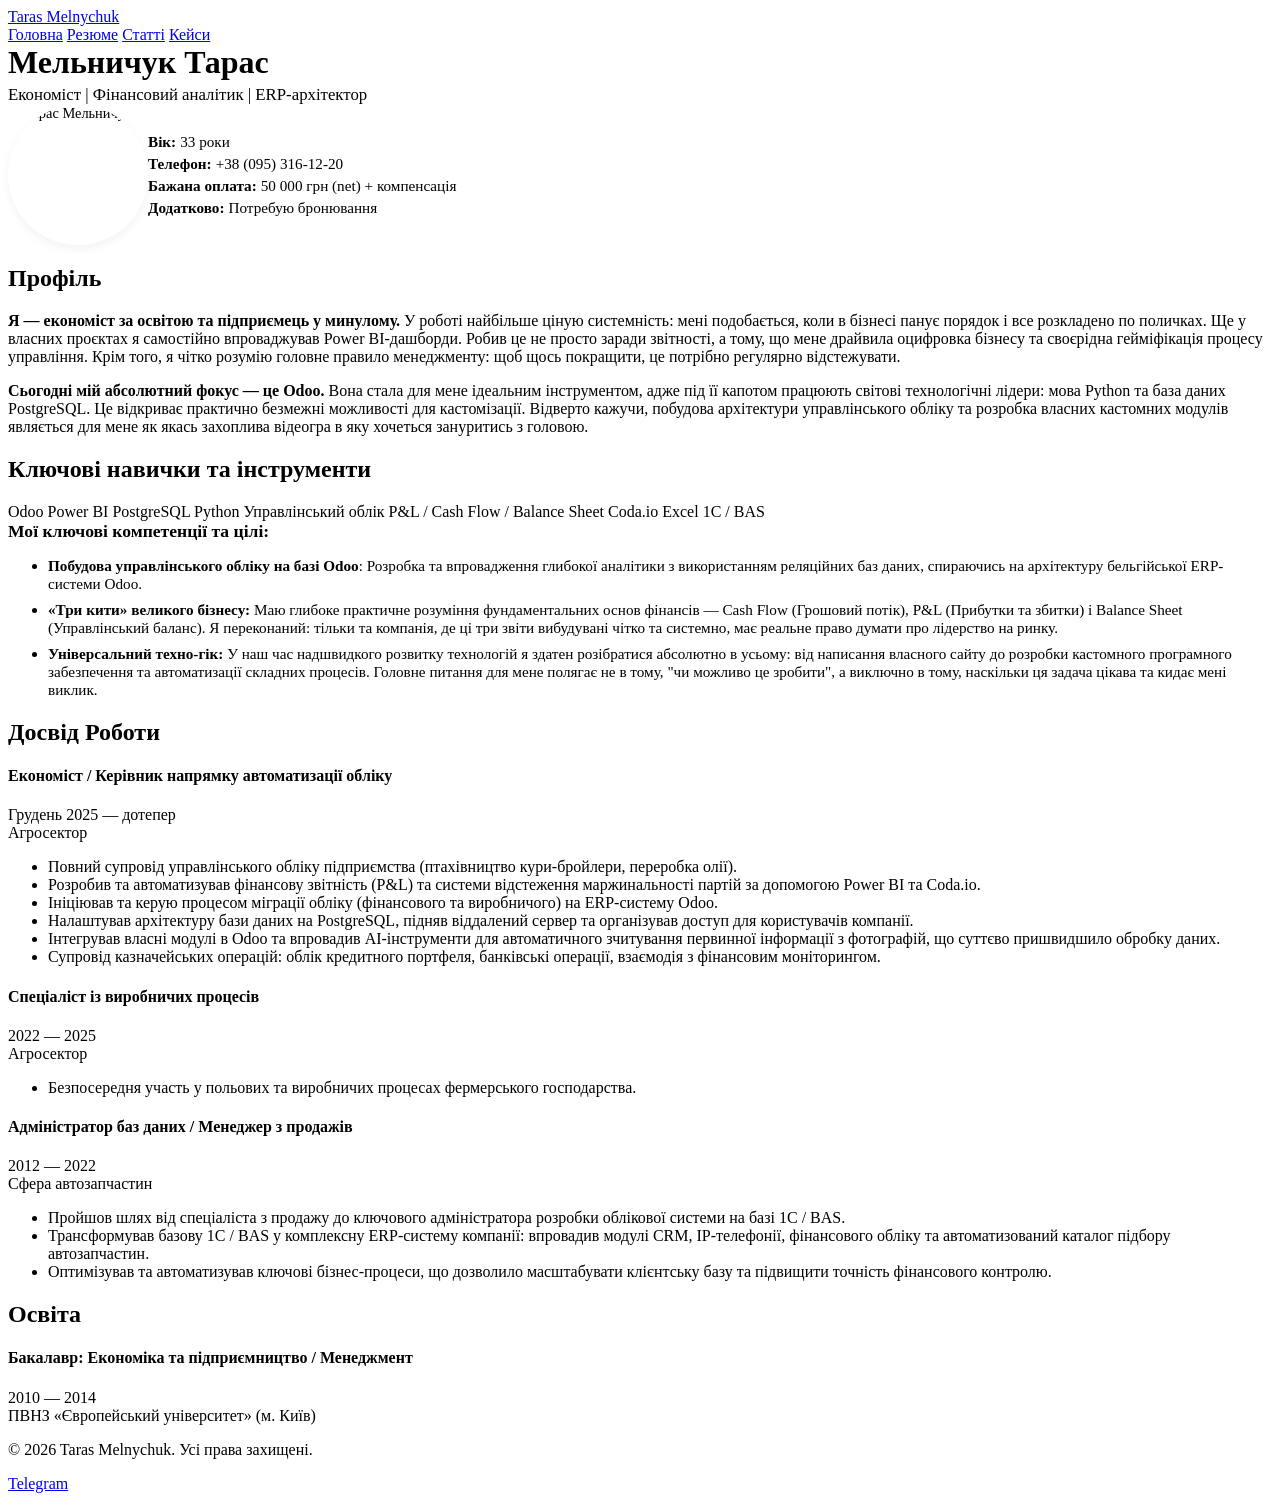
==== resume.html @ f0906182 "feat: update content and layout in resume.html" ====
<!DOCTYPE html>
<html lang="uk">

<head>
    <meta charset="UTF-8">
    <meta name="viewport" content="width=device-width, initial-scale=1.0">
    <title>Резюме - Тарас Мельничук</title>
    <link rel="stylesheet" href="css/style.css">
    <style>
        .resume-header {
            display: flex;
            align-items: center;
            gap: var(--spacing-lg);
            margin-bottom: var(--spacing-xl);
            margin-top: var(--spacing-md);
        }

        .photo-placeholder {
            width: 140px;
            height: 140px;
            border-radius: 50%;
            background-color: var(--border-color);
            display: flex;
            align-items: center;
            justify-content: center;
            color: var(--text-tertiary);
            font-size: 0.9rem;
            flex-shrink: 0;
            overflow: hidden;
            border: 4px solid var(--surface-color);
            box-shadow: 0 4px 10px rgba(0, 0, 0, 0.05);
        }

        .photo-placeholder img {
            width: 100%;
            height: 100%;
            object-fit: cover;
        }

        .contact-info {
            display: flex;
            flex-direction: column;
            gap: 4px;
            margin-top: var(--spacing-md);
            font-size: 0.95rem;
            color: var(--text-secondary);
        }

        .contact-info span {
            display: flex;
            align-items: center;
            gap: 4px;
        }

        @media (max-width: 600px) {
            .resume-header {
                flex-direction: column;
                text-align: center;
                align-items: center;
            }

            .resume-header .skills-list {
                justify-content: center;
            }

            .contact-info {
                justify-content: center;
            }
        }
    </style>
</head>

<body>
    <div class="container">
        <header class="fade-in">
            <a href="index.html" class="logo">Taras Melnychuk</a>
            <nav>
                <a href="index.html">Головна</a>
                <a href="resume.html" class="active">Резюме</a>
                <a href="articles.html">Статті</a>
                <a href="cases.html">Кейси</a>
            </nav>
        </header>

        <main>
            <div class="fade-in" style="margin-bottom: var(--spacing-lg);">
                <h1 style="margin-bottom: 4px; margin-top: 0;">Мельничук Тарас</h1>
                <span class="role"
                    style="display:inline-block; font-size:1.05rem; font-weight:500; color:var(--accent-color);">Економіст
                    | Фінансовий аналітик | ERP-архітектор</span>
            </div>

            <section class="resume-header fade-in">
                <div class="photo-placeholder">
                    <img src="assets/profile.png" alt="Тарас Мельничук">
                </div>
                <div class="contact-info" style="margin-top: 0;">
                    <span><strong>Вік:</strong> 33 роки</span>
                    <span><strong>Телефон:</strong> +38 (095) 316-12-20</span>
                    <span><strong>Бажана оплата:</strong> 50 000 грн (net) + компенсація</span>
                    <span><strong>Додатково:</strong> Потребую бронювання</span>
                </div>
            </section>

            <section class="resume-section fade-in" style="margin-top: 0;">
                <h2>Профіль</h2>
                <p><strong>Я — економіст за освітою та підприємець у минулому.</strong> У роботі найбільше ціную
                    системність: мені
                    подобається, коли в бізнесі панує порядок і все розкладено по поличках. Ще у власних проєктах я
                    самостійно впроваджував Power BI-дашборди. Робив це не просто заради звітності, а тому, що мене
                    драйвила оцифровка бізнесу та своєрідна гейміфікація процесу управління. Крім того, я чітко розумію
                    головне правило менеджменту: щоб щось покращити, це потрібно регулярно відстежувати.</p>
                <p><strong>Сьогодні мій абсолютний фокус — це Odoo.</strong> Вона стала для мене ідеальним інструментом,
                    адже під її
                    капотом працюють світові технологічні лідери: мова Python та база даних PostgreSQL. Це відкриває
                    практично безмежні можливості для кастомізації. Відверто кажучи, побудова архітектури управлінського
                    обліку та розробка власних кастомних модулів являється для мене як якась захоплива відеогра в яку
                    хочеться зануритись з головою.
                </p>
            </section>

            <section class="resume-section fade-in">
                <h2>Ключові навички та інструменти</h2>
                <div class="skills-list" style="margin-bottom: var(--spacing-md);">
                    <span class="skill-tag">Odoo</span>
                    <span class="skill-tag">Power BI</span>
                    <span class="skill-tag">PostgreSQL</span>
                    <span class="skill-tag">Python</span>
                    <span class="skill-tag">Управлінський облік</span>
                    <span class="skill-tag">P&L / Cash Flow / Balance Sheet</span>
                    <span class="skill-tag">Coda.io</span>
                    <span class="skill-tag">Excel</span>
                    <span class="skill-tag">1С / BAS</span>
                </div>
                <h3
                    style="margin-top: var(--spacing-lg); margin-bottom: var(--spacing-sm); font-size: 1.1rem; color: var(--text-main);">
                    Мої ключові компетенції та цілі:</h3>
                <ul
                    style="color: var(--text-secondary); font-size: 0.95rem; display: flex; flex-direction: column; gap: 8px;">
                    <li><strong>Побудова управлінського обліку на базі Odoo</strong>: Розробка та впровадження глибокої
                        аналітики
                        з використанням реляційних баз даних, спираючись на архітектуру бельгійської ERP-системи
                        Odoo.</li>
                    <li><strong>«Три кити» великого бізнесу:</strong> Маю глибоке практичне розуміння фундаментальних
                        основ
                        фінансів — Cash Flow (Грошовий потік), P&L (Прибутки та збитки) і Balance Sheet
                        (Управлінський баланс). Я переконаний: тільки та компанія, де ці три звіти вибудувані чітко
                        та системно, має реальне право думати про лідерство на ринку.</li>
                    <li><strong>Універсальний техно-гік:</strong> У наш час надшвидкого розвитку технологій я здатен
                        розібратися
                        абсолютно в усьому: від написання власного сайту до розробки кастомного програмного
                        забезпечення та автоматизації складних процесів. Головне питання для мене полягає не в тому,
                        "чи можливо це зробити", а виключно в тому, наскільки ця задача цікава та кидає мені
                        виклик.</li>
                </ul>
            </section>

            <section id="experience" class="resume-section">
                <h2 class="fade-in">Досвід Роботи</h2>

                <div class="experience-item fade-in">
                    <div class="experience-header">
                        <h4>Економіст / Керівник напрямку автоматизації обліку</h4>
                        <span class="date">Грудень 2025 — дотепер</span>
                    </div>
                    <div class="company">Агросектор</div>
                    <ul>
                        <li>Повний супровід управлінського обліку підприємства (птахівництво кури-бройлери, переробка
                            олії).</li>
                        <li>Розробив та автоматизував фінансову звітність (P&L) та системи відстеження маржинальності
                            партій за допомогою Power BI та Coda.io.</li>
                        <li>Ініціював та керую процесом міграції обліку (фінансового та виробничого) на ERP-систему
                            Odoo.</li>
                        <li>Налаштував архітектуру бази даних на PostgreSQL, підняв віддалений сервер та організував
                            доступ для користувачів компанії.</li>
                        <li>Інтегрував власні модулі в Odoo та впровадив AI-інструменти для автоматичного зчитування
                            первинної інформації з фотографій, що суттєво пришвидшило обробку даних.</li>
                        <li>Супровід казначейських операцій: облік кредитного портфеля, банківські операції, взаємодія з
                            фінансовим моніторингом.</li>
                    </ul>
                </div>

                <div class="experience-item fade-in">
                    <div class="experience-header">
                        <h4>Спеціаліст із виробничих процесів</h4>
                        <span class="date">2022 — 2025</span>
                    </div>
                    <div class="company">Агросектор</div>
                    <ul>
                        <li>Безпосередня участь у польових та виробничих процесах фермерського господарства.</li>
                    </ul>
                </div>

                <div class="experience-item fade-in">
                    <div class="experience-header">
                        <h4>Адміністратор баз даних / Менеджер з продажів</h4>
                        <span class="date">2012 — 2022</span>
                    </div>
                    <div class="company">Сфера автозапчастин</div>
                    <ul>
                        <li>Пройшов шлях від спеціаліста з продажу до ключового адміністратора розробки облікової
                            системи на базі 1С / BAS.</li>
                        <li>Трансформував базову 1С / BAS у комплексну ERP-систему компанії: впровадив модулі CRM,
                            IP-телефонії, фінансового обліку та автоматизований каталог підбору автозапчастин.</li>
                        <li>Оптимізував та автоматизував ключові бізнес-процеси, що дозволило масштабувати клієнтську
                            базу та підвищити точність фінансового контролю.</li>
                    </ul>
                </div>
            </section>

            <section class="resume-section fade-in">
                <h2>Освіта</h2>
                <div class="experience-item">
                    <div class="experience-header">
                        <h4>Бакалавр: Економіка та підприємництво / Менеджмент</h4>
                        <span class="date">2010 — 2014</span>
                    </div>
                    <div class="company">ПВНЗ «Європейський університет» (м. Київ)</div>
                </div>
            </section>
        </main>

        <footer class="fade-in">
            <p>© 2026 Taras Melnychuk. Усі права захищені.</p>
            <p>
                <a href="#">Telegram</a>
            </p>
        </footer>
    </div>

    <script src="js/main.js"></script>
</body>

</html>
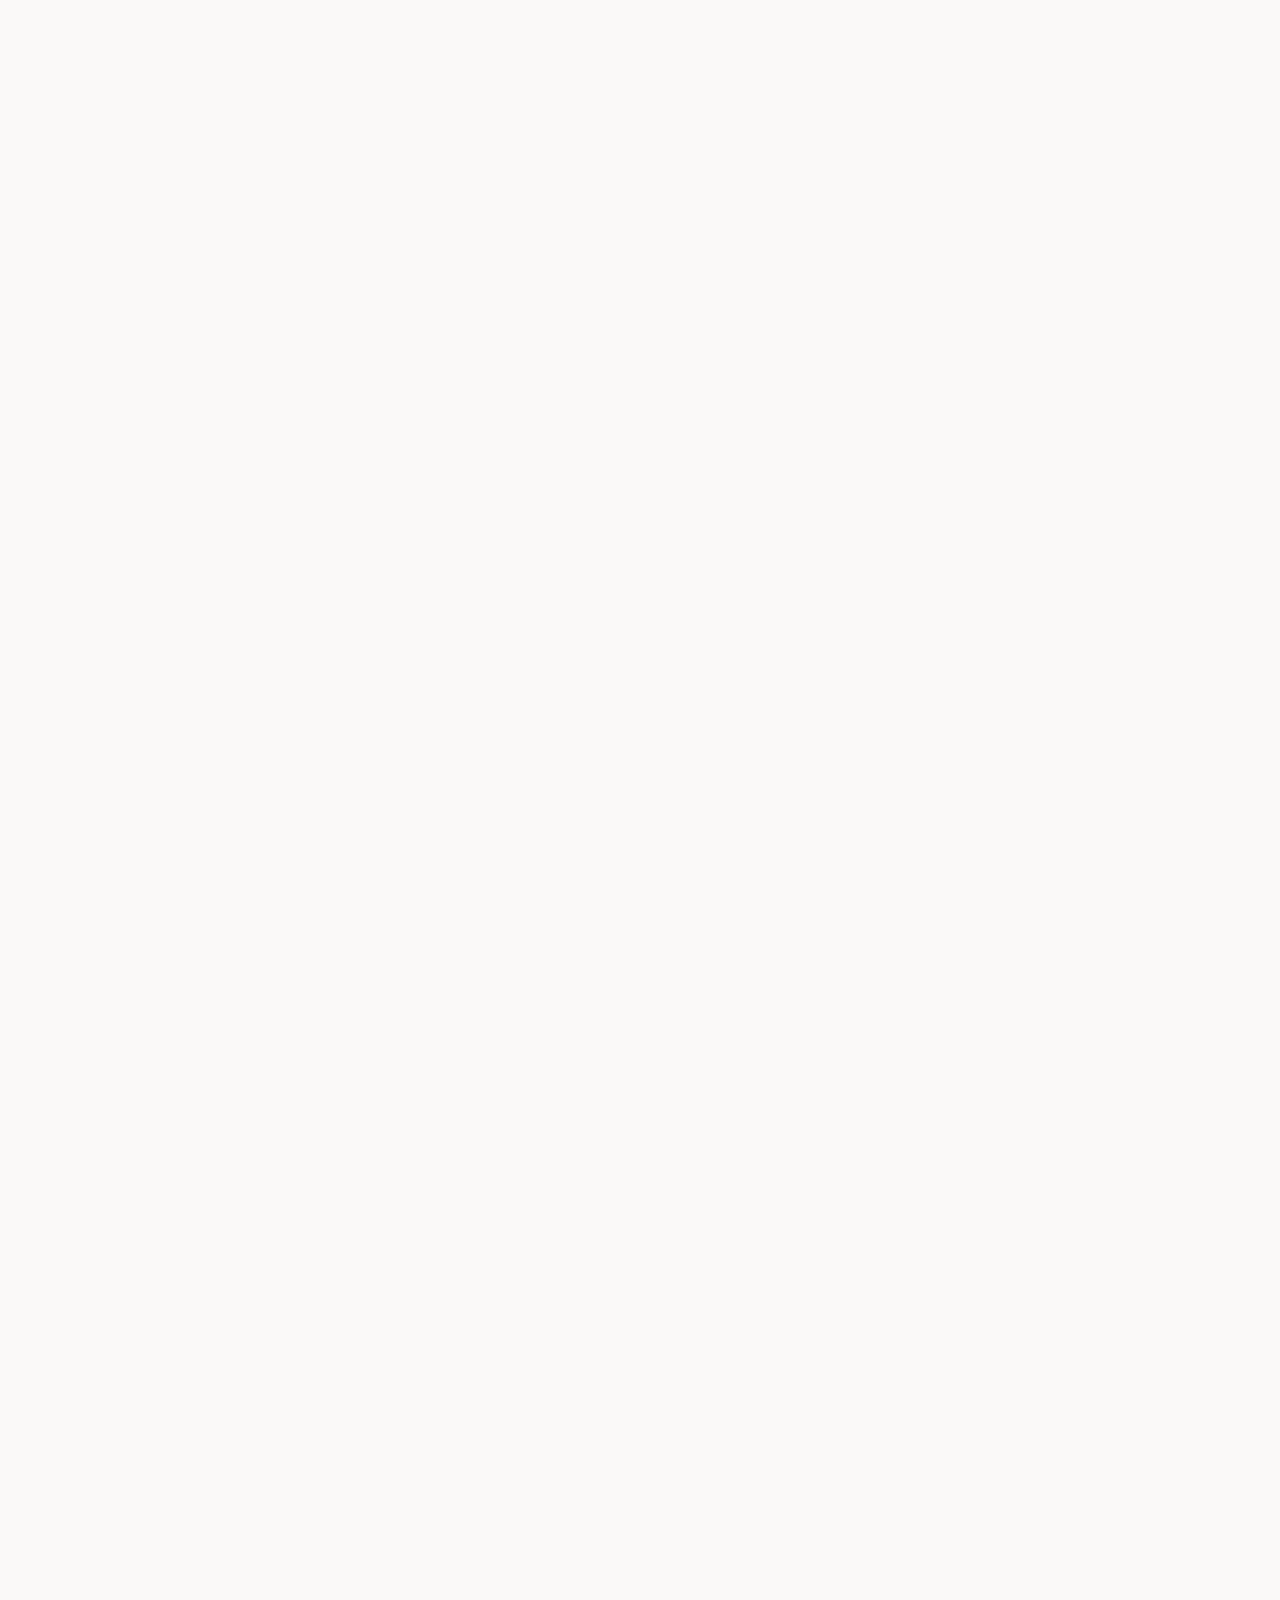
==== commit 6eef6301: "Add Telegram link to footer on all pages" ====
--- a/resume.html
+++ b/resume.html
@@ -223,7 +223,7 @@
         <footer class="fade-in">
             <p>© 2026 Taras Melnychuk. Усі права захищені.</p>
             <p>
-                <a href="#">Telegram</a>
+                <a href="https://t.me/tarik_mm" target="_blank" class="skill-tag" style="border-bottom: none; text-decoration: none;">Перейти в Telegram 🚀</a>
             </p>
         </footer>
     </div>
--- a/css/style.css
+++ b/css/style.css
@@ -0,0 +1,507 @@
+/* 
+   Theme: Minimalist Light (Claude Code Inspired)
+   Soft, warm colors, easy on the eyes.
+*/
+
+@import url('https://fonts.googleapis.com/css2?family=Inter:wght@300;400;500;600;700&display=swap');
+
+:root {
+  /* Soft, warm off-white background */
+  --bg-color: #faf9f8; 
+  /* Pure white for cards to create subtle depth */
+  --surface-color: #ffffff;
+  
+  /* Text colors - Untitled UI style */
+  --text-main: #101828; /* Deep gray-900 for high contrast */
+  --text-secondary: #475467; /* Gray-600 for descriptions */
+  --text-tertiary: #667085; /* Gray-500 for meta info */
+  
+  /* Borders and UI elements */
+  --border-color: #D0D5DD; /* Crisp gray border */
+  --divider-color: #EAECF0;
+  
+  /* Accents */
+  --accent-color: #d97a53; /* Keeping the warm accent as requested */
+  --accent-hover: #c26743;
+  
+  /* Layout constraints */
+  --max-width: 800px;
+  --spacing-sm: 8px;
+  --spacing-md: 16px;
+  --spacing-lg: 32px;
+  --spacing-xl: 64px;
+}
+
+* {
+  box-sizing: border-box;
+  margin: 0;
+  padding: 0;
+}
+
+body {
+  font-family: 'Inter', -apple-system, BlinkMacSystemFont, "Segoe UI", Helvetica, Arial, sans-serif;
+  background-color: var(--bg-color);
+  color: var(--text-main);
+  line-height: 1.6;
+  font-size: 16px;
+  -webkit-font-smoothing: antialiased;
+  -moz-osx-font-smoothing: grayscale;
+}
+
+/* Typography */
+h1, h2, h3, h4, h5, h6 {
+  font-weight: 600;
+  line-height: 1.3;
+  color: var(--text-main);
+  margin-bottom: var(--spacing-md);
+  letter-spacing: -0.02em;
+}
+
+h1 { font-size: 2.5rem; }
+h2 { font-size: 1.75rem; margin-top: var(--spacing-xl); }
+h3 { font-size: 1.25rem; margin-top: var(--spacing-lg); }
+
+p {
+  margin-bottom: var(--spacing-md);
+  color: var(--text-secondary);
+}
+
+a {
+  color: var(--text-main);
+  text-decoration: none;
+  border-bottom: 1px solid var(--border-color);
+  transition: all 0.2s ease;
+  -webkit-tap-highlight-color: transparent;
+}
+
+a:hover {
+  color: var(--accent-color);
+  border-bottom-color: var(--accent-color);
+}
+
+ul, ol {
+  margin-bottom: var(--spacing-md);
+  padding-left: var(--spacing-lg);
+  color: var(--text-secondary);
+}
+
+li {
+  margin-bottom: var(--spacing-sm);
+}
+
+/* Layout */
+.container {
+  max-width: var(--max-width);
+  margin: 0 auto;
+  padding: 0 var(--spacing-md) var(--spacing-xl);
+  display: flex;
+  flex-direction: column;
+  min-height: 100vh;
+}
+
+main {
+  flex: 1;
+}
+
+/* Header / Nav */
+header {
+  display: flex;
+  justify-content: space-between;
+  align-items: center;
+  margin-bottom: var(--spacing-xl);
+  padding-bottom: var(--spacing-md);
+  padding-top: var(--spacing-md);
+  border-bottom: 2px solid var(--text-main); /* Thick black line */
+  position: sticky;
+  top: 0;
+  background-color: rgba(250, 249, 248, 0.85); /* Glassmorphism background */
+  backdrop-filter: blur(12px);
+  -webkit-backdrop-filter: blur(12px);
+  z-index: 1000;
+}
+
+.logo {
+  font-weight: 600;
+  font-size: 1.25rem;
+  letter-spacing: -0.02em;
+  border-bottom: none;
+}
+
+.logo:hover {
+  border-bottom: none;
+  color: var(--text-main);
+}
+
+nav {
+  display: flex;
+  gap: 16px; /* Відстань між чистими текстовими лінками */
+}
+
+nav a {
+  border-bottom: none;
+  color: var(--text-secondary);
+  font-size: 1rem;
+  padding: 8px 4px;
+  font-weight: 600;
+  transition: all 0.2s ease;
+}
+
+nav a:hover, nav a.active {
+  color: var(--text-main);
+  background-color: transparent; /* Без фону, чистий текст */
+}
+
+/* Hero Section */
+.hero {
+  margin-bottom: var(--spacing-xl);
+}
+
+.hero .role {
+  display: inline-block;
+  font-size: 0.9rem;
+  font-weight: 500;
+  color: var(--accent-color);
+  text-transform: uppercase;
+  letter-spacing: 0.05em;
+  margin-bottom: var(--spacing-sm);
+}
+
+.hero h1 {
+  margin-bottom: var(--spacing-md);
+}
+
+.hero p {
+  font-size: 1.1rem;
+  max-width: 650px;
+}
+
+/* Case Studies Cards */
+.case-studies-grid {
+  display: grid;
+  grid-template-columns: 1fr;
+  gap: var(--spacing-lg);
+  margin-top: var(--spacing-lg);
+}
+
+@media (min-width: 600px) {
+  .case-studies-grid {
+    grid-template-columns: repeat(2, 1fr);
+  }
+}
+
+.card {
+  background-color: var(--surface-color);
+  border: 1px solid var(--border-color);
+  border-radius: 12px;
+  padding: var(--spacing-lg);
+  transition: transform 0.2s ease, box-shadow 0.2s ease, border-color 0.2s ease;
+  display: block;
+  border-bottom: 1px solid var(--border-color); /* Override default link border */
+}
+
+.card:hover {
+  transform: translateY(-2px);
+  box-shadow: 0 10px 25px -5px rgba(0, 0, 0, 0.02), 0 8px 10px -6px rgba(0, 0, 0, 0.01);
+  border-color: #d1cfcb;
+}
+
+.card .meta {
+  font-size: 0.85rem;
+  color: var(--text-tertiary);
+  margin-bottom: var(--spacing-sm);
+  display: flex;
+  gap: var(--spacing-sm);
+  align-items: center;
+}
+
+.card h3 {
+  margin-top: 0;
+  margin-bottom: var(--spacing-sm);
+  color: var(--text-main);
+}
+
+.card p {
+  margin-bottom: 0;
+  font-size: 0.95rem;
+}
+
+/* Journal Style Layout */
+.article-list {
+  display: flex;
+  flex-direction: column;
+  gap: var(--spacing-lg);
+  margin-top: var(--spacing-lg);
+}
+
+.article-card {
+  display: flex;
+  flex-direction: column;
+  background-color: var(--surface-color);
+  border: 1px solid var(--border-color);
+  border-radius: 12px;
+  overflow: hidden;
+  transition: transform 0.3s cubic-bezier(0.16, 1, 0.3, 1), box-shadow 0.3s cubic-bezier(0.16, 1, 0.3, 1);
+  border-bottom: 1px solid var(--border-color);
+  text-decoration: none;
+}
+
+@media (min-width: 768px) {
+  .article-card {
+    flex-direction: row;
+  }
+}
+.article-card:hover {
+  transform: translateY(-4px);
+  box-shadow: 0 15px 30px -10px rgba(0, 0, 0, 0.08), 0 10px 15px -8px rgba(0, 0, 0, 0.04);
+  border-bottom-color: var(--border-color); /* override global a:hover underline */
+}
+
+.article-card-image {
+  width: 100%;
+  height: 200px;
+  flex-shrink: 0;
+  overflow: hidden;
+  border-right: 1px solid var(--border-color);
+}
+
+@media (min-width: 768px) {
+  .article-card-image {
+    width: 200px;
+    height: auto;
+    align-self: stretch;
+  }
+}
+
+.article-card-image img {
+  width: 100%;
+  height: 100%;
+  object-fit: cover;
+  display: block;
+  transition: transform 0.5s cubic-bezier(0.16, 1, 0.3, 1);
+}
+
+.article-card:hover .article-card-image img {
+  transform: scale(1.05);
+}
+
+.article-card-content {
+  padding: 20px 24px;
+  display: flex;
+  flex-direction: column;
+  flex: 1;
+  justify-content: flex-start;
+}
+
+.article-card-meta {
+  font-size: 0.85rem;
+  color: var(--text-tertiary);
+  margin-bottom: var(--spacing-sm);
+  display: flex;
+  flex-wrap: wrap;
+  gap: 8px;
+  align-items: center;
+}
+
+.article-card-meta span {
+  display: inline-flex;
+  align-items: center;
+}
+
+.article-card-meta .read-time {
+  color: var(--accent-color);
+  font-weight: 500;
+  background: rgba(196, 77, 43, 0.1);
+  padding: 2px 8px;
+  border-radius: 4px;
+}
+
+.article-card h3 {
+  margin-top: 0;
+  margin-bottom: var(--spacing-sm);
+  color: var(--text-main);
+  transition: color 0.2s ease;
+}
+
+.article-card:hover h3 {
+  color: var(--accent-color);
+}
+
+.article-card p {
+  margin-bottom: 0;
+  font-size: 0.95rem;
+  color: var(--text-secondary);
+}
+
+/* Resume Section */
+.resume-section {
+  margin-top: var(--spacing-xl);
+}
+
+.experience-item {
+  margin-bottom: var(--spacing-lg);
+  padding-left: var(--spacing-md);
+  border-left: 2px solid var(--divider-color);
+  position: relative;
+}
+
+.experience-item::before {
+  content: '';
+  position: absolute;
+  left: -5px;
+  top: 6px;
+  width: 8px;
+  height: 8px;
+  border-radius: 50%;
+  background-color: var(--border-color);
+}
+
+.experience-header {
+  display: flex;
+  flex-direction: column;
+  margin-bottom: var(--spacing-sm);
+}
+
+@media (min-width: 600px) {
+  .experience-header {
+    flex-direction: row;
+    justify-content: space-between;
+    align-items: baseline;
+  }
+}
+
+.experience-header h4 {
+  margin-bottom: 0;
+  font-size: 1.1rem;
+}
+
+.experience-header .company {
+  color: var(--text-main);
+  font-weight: 500;
+}
+
+.experience-header .date {
+  font-size: 0.85rem;
+  color: var(--text-tertiary);
+  font-variant-numeric: tabular-nums;
+}
+
+/* Skills Tags */
+.skills-list {
+  display: flex;
+  flex-wrap: wrap;
+  gap: var(--spacing-sm);
+  margin-top: var(--spacing-md);
+}
+
+.skill-tag {
+  background-color: var(--surface-color);
+  border: 1px solid var(--border-color);
+  color: var(--text-secondary);
+  padding: 4px 12px;
+  border-radius: 100px;
+  font-size: 0.85rem;
+  font-weight: 500;
+}
+
+/* Article / Markdown Content Styles */
+.article-content {
+  margin-top: 0;
+}
+
+.article-content h2 {
+  border-bottom: 1px solid var(--divider-color);
+  padding-bottom: var(--spacing-sm);
+  margin-top: var(--spacing-xl);
+  margin-bottom: var(--spacing-md);
+}
+
+.article-content ul {
+  list-style-type: disc;
+}
+
+.article-content blockquote {
+  border-left: 3px solid var(--accent-color);
+  padding-left: var(--spacing-md);
+  margin-left: 0;
+  color: var(--text-main);
+  font-style: italic;
+  background: #f4efeb; /* very soft amber tint */
+  padding: var(--spacing-md);
+  border-radius: 0 8px 8px 0;
+}
+
+/* Animations */
+.fade-in {
+  opacity: 0;
+  transform: translateY(15px);
+  transition: opacity 0.6s cubic-bezier(0.16, 1, 0.3, 1), transform 0.6s cubic-bezier(0.16, 1, 0.3, 1);
+}
+
+.fade-in.visible {
+  opacity: 1;
+  transform: translateY(0);
+}
+
+/* Footer */
+footer {
+  margin-top: var(--spacing-xl);
+  padding-top: var(--spacing-lg);
+  display: flex;
+  justify-content: space-between;
+  color: var(--text-tertiary);
+  font-size: 0.9rem;
+}
+
+/* Mobile Optimizations */
+@media (max-width: 768px) {
+  .logo {
+    display: none;
+  }
+  header {
+    justify-content: center;
+    position: relative; /* ВІдключаємо липку шапку на мобільних */
+  }
+}
+
+/* Fix sticky hover effects on touch devices */
+@media (hover: none), (pointer: coarse) {
+  a:hover {
+    color: inherit !important;
+    border-bottom-color: inherit !important;
+  }
+  nav a:hover {
+    color: var(--text-secondary) !important;
+  }
+  nav a.active {
+    color: var(--text-main) !important;
+  }
+  .article-card:hover {
+    transform: none !important;
+    box-shadow: none !important;
+    border-bottom-color: var(--border-color) !important;
+  }
+  .article-card:hover h3 {
+    color: var(--text-main) !important;
+  }
+  .article-card:hover .article-card-image img {
+    transform: none !important;
+  }
+  .card:hover {
+    transform: none !important;
+    box-shadow: none !important;
+    border-color: var(--border-color) !important;
+  }
+  .card:hover h3 {
+    color: var(--text-main) !important;
+  }
+}
+
+* {
+  -webkit-tap-highlight-color: transparent !important;
+}
+
+/* Premium Touch Animations (Scale Down) */
+.article-card:active, .card:active, .skill-tag:active {
+  transform: scale(0.98) !important;
+  transition: transform 0.1s cubic-bezier(0.4, 0.0, 0.2, 1) !important;
+}
